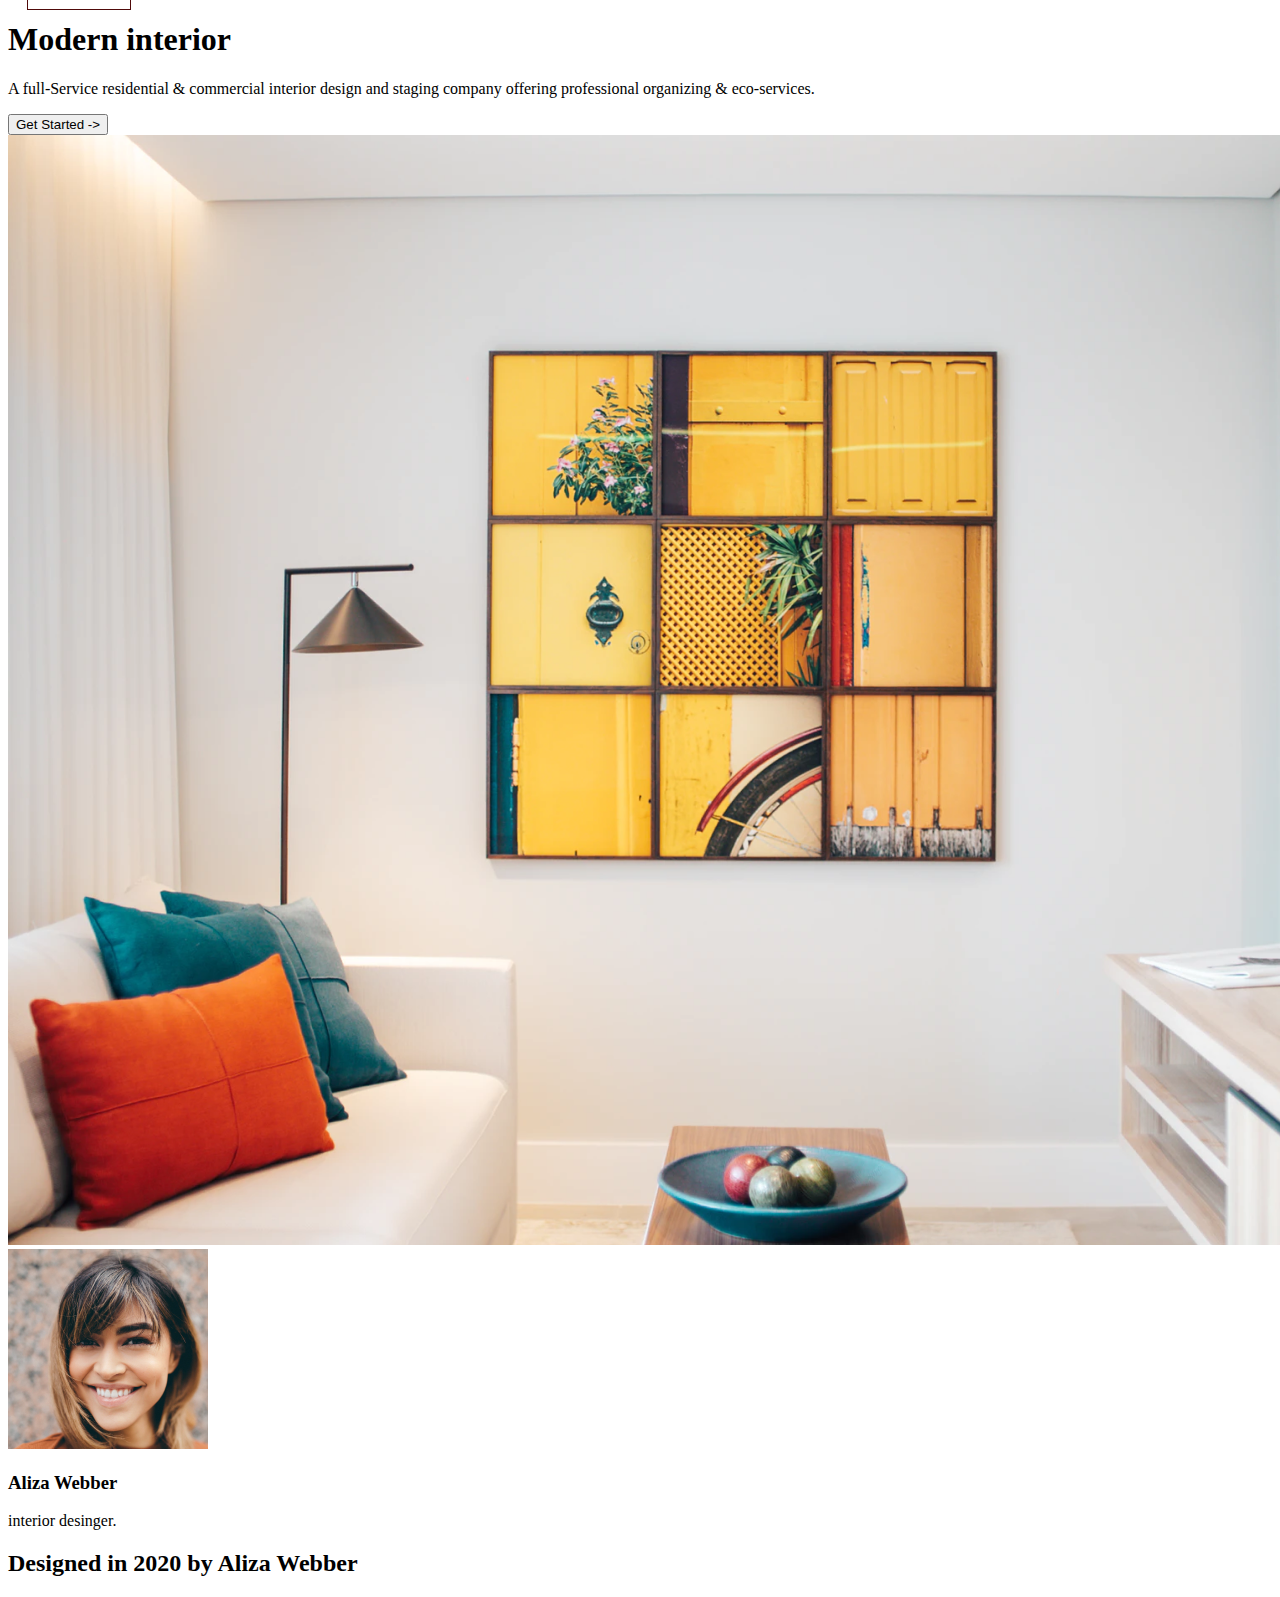
==== src/index.html @ a80bf713 "Agregando lo primero" ====
<!DOCTYPE html>
<html lang="en">

<head>
  <meta charset="utf-8" />
  <meta name="viewport" content="width=device-width, initial-scale=1,
  maximum-scale=5" />
  <link rel="stylesheet" href="Style.css">
  <link rel="Shortcut icon" href="images/devchallenges.png">
  <title>Interior Consultants</title>
</head>

<body class="main">
  <header id="header">
    <div class="container__header">
      <div class="title-izq">
        <h5>THIS INTERIOR</h5>
      </div>
      <div class="container__nav">
        <nav id="nav">
          <ul>
            <li><a href="#" class="select">HOME</a></li>
            <li><a href="#">ABOUT US</a></li>
            <li><a href="#">HOW IT WORK</a></li>
            <li><a href="#">CONTACT US</a></li>
          </ul>
        </nav>
      </div>
    </div>
  </header>

  <div class="container__all" id="container_all">
    <div class="cover">
      <div class="container__cover">
        <div class="container__info">
          <h1>Modern interior</h1>
          <p>A full-Service residential & commercial interior design and staging company offering professional
            organizing & eco-services.</p>
          <input type="button" value="Get Started ->">
        </div>
        <div class="container__vector">
          <img src="./images/photo1.png" alt="photo1">
        </div>
      </div>
    </div>
  </div>

  <div class="container-two">
    <div class="container-perfil">
      <img src="./images/photo2.png" alt="photo2">
    </div>
    <div class="container-infos">
      <h3 class="name-perfil">Aliza Webber</h3>
      <p class="perfil-info">interior desinger.</p>
    </div>
    <h2 class="title-perfil">Designed in 2020 by Aliza Webber</h2>
  </div>
</body>
---- src/Style.css ----
header{
    width: 100%;
    height: 100px;
    position: fixed;
    margin: -6%;
    z-index: 100;
    transition: all 300ms;
}

.container__header{
        max-width: 85%;
    height: 100%;
    display: flex;
    justify-content: space-between;
    margin: auto;
    padding: 0px 20px;
    margin-top: -35px;
}

header .title-izq{
    display: flex;
    justify-content: center;
    align-items: center;
    border: 1px solid rgb(80, 10, 10);
    box-sizing: border-box;
    margin-top: auto;
}

.container__nav{
    position: relative;
    height: 100%;
}

nav{
    height: 100%;
}

nav ul{
    height: 100%;
    display: flex;
    justify-content: center;
    align-items: center;
}

nav ul li{
    margin: 0px 20px;
    list-style: none;
}

nav ul li a{
    color: #373737;
    font-size: 14px;
}

.select{
    background: #359EF9;
    padding: 10px 30px;
    color: white;
    border-radius: 20px;
}

.nav_mod{
    height: 70px;
    box-shadow: 1px 1px 10px 0px #00000010;
    background: white;
}
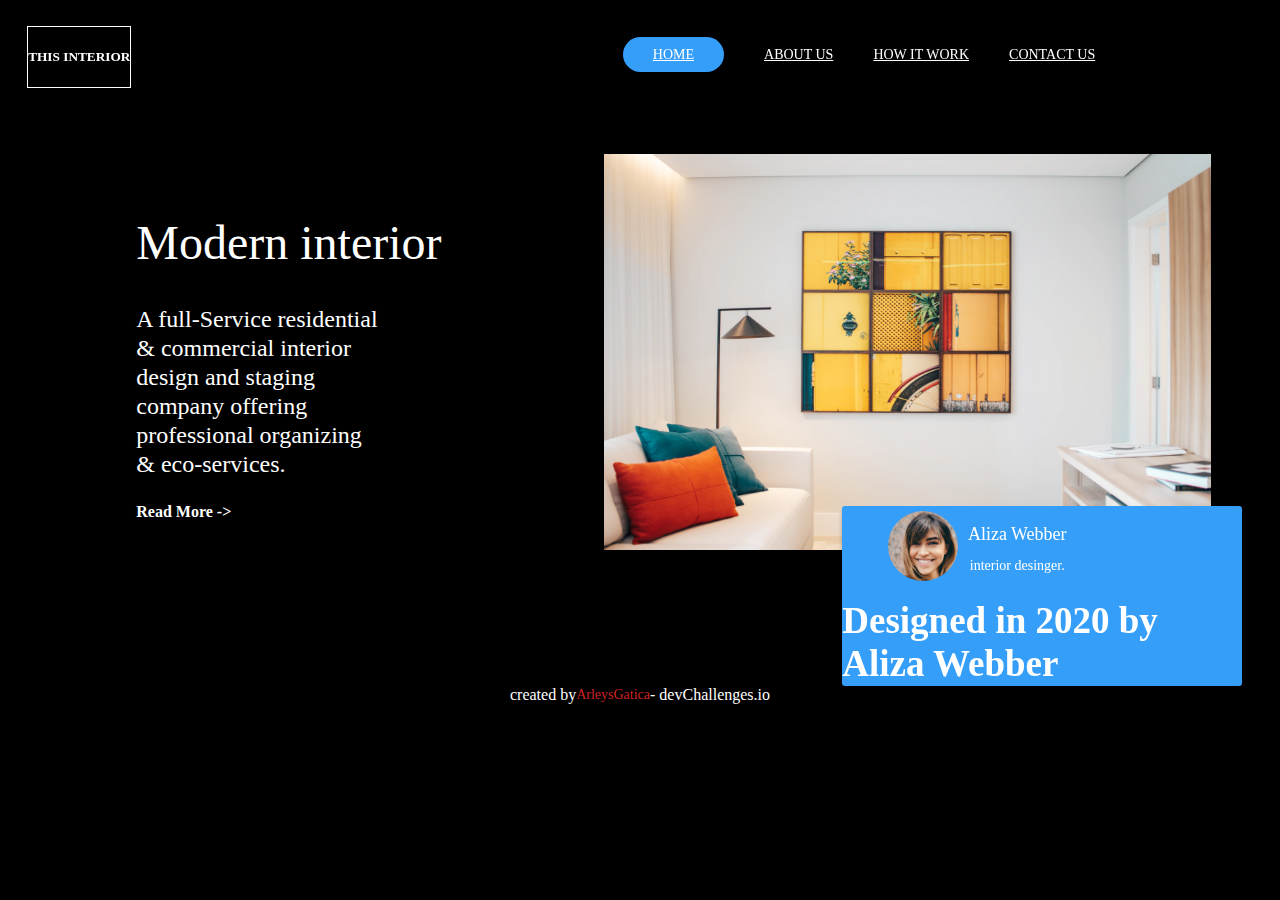
==== commit 62c72427: "terminando el lado PC" ====
--- a/src/index.html
+++ b/src/index.html
@@ -36,7 +36,7 @@
           <h1>Modern interior</h1>
           <p>A full-Service residential & commercial interior design and staging company offering professional
             organizing & eco-services.</p>
-          <input type="button" value="Get Started ->">
+          <h4>Read More -></h4>
         </div>
         <div class="container__vector">
           <img src="./images/photo1.png" alt="photo1">
@@ -55,4 +55,14 @@
     </div>
     <h2 class="title-perfil">Designed in 2020 by Aliza Webber</h2>
   </div>
-</body>+
+  <footer>
+    <div class="footer-content">
+      created by
+      <a href="https://github.com/ArleysGatica/Interior-Consultant-Master">ArleysGatica</a> -
+      devChallenges.io
+    </div>
+  </footer>
+</body>
+
+</html>--- a/src/Style.css
+++ b/src/Style.css
@@ -1,3 +1,7 @@
+.main{
+  background: black;
+}
+
 header{
     width: 100%;
     height: 100px;
@@ -8,20 +12,21 @@
 }
 
 .container__header{
-        max-width: 85%;
+    max-width: 85%;
     height: 100%;
     display: flex;
     justify-content: space-between;
     margin: auto;
     padding: 0px 20px;
     margin-top: -35px;
+    color: #FFFFFF;
 }
 
 header .title-izq{
     display: flex;
     justify-content: center;
     align-items: center;
-    border: 1px solid rgb(80, 10, 10);
+    border: 1px solid rgb(255, 255, 255);
     box-sizing: border-box;
     margin-top: auto;
 }
@@ -48,7 +53,7 @@
 }
 
 nav ul li a{
-    color: #373737;
+    color: white;
     font-size: 14px;
 }
 
@@ -59,8 +64,128 @@
     border-radius: 20px;
 }
 
-.nav_mod{
-    height: 70px;
-    box-shadow: 1px 1px 10px 0px #00000010;
-    background: white;
+.cover{
+    width: 100%;
+    padding-bottom: 60px;
+    margin-top: 100px;
 }
+
+.container__cover{
+    width: 79.7%;
+    margin: auto;
+    padding: 20px;
+    display: flex;
+    justify-content: space-between;
+    position: relative;
+}
+
+.cover .container__info{
+  color: #FFFFFF;
+    max-width: 33%;
+    margin-top: 60px;
+  }
+
+.cover h1{
+    font-family: Lora;
+    font-style: normal;
+    font-weight: 500;
+    font-size: 48px;
+    line-height: 61px;
+}
+
+.cover p{
+    font-family: Montserrat;
+    font-style: normal;
+    font-weight: normal;
+    font-size: 24px;
+    line-height: 29px;
+    width: 75%;
+}
+
+.container__vector img{
+  margin-left: 20%;
+   margin-right: 10%;
+    width: 90%;
+    height: 80%;
+    margin-top: 5%;
+     box-shadow: 0px 4px 4px rgb(0 0 0 / 25%);
+}
+
+.container-two{
+ background: #359EF9;
+    width: 400px;
+    height: 180px;
+    margin-top: -15%;
+    margin-left: 66%;
+    transform-style: preserve-3d;
+    border-radius: 3px;
+    box-shadow: 0px 4px 4px rgb(0 0 0 / 25%);
+}
+
+.container-perfil{
+  width: 30px;
+  height: 60px;
+  display: flex;
+}
+
+.container-perfil img{
+    border-radius: 50%;
+    margin-left: 41px;
+    align-self: flex-start;
+    width: 70px;
+    padding: 5px;
+}
+
+.container-infos{
+align-items: center;
+display: flex;
+flex-direction: column;
+  margin-left: -50px;
+  margin-top: -60px;
+}
+
+.name-perfil{
+  font-family: Montserrat;
+  font-style: normal;
+  font-weight: normal;
+  font-size: 18px;
+  line-height: 21px;
+  color: #FFFFFF;
+    padding: 0;
+    box-sizing: border-box;
+}
+
+.perfil-info{
+  font-family: Montserrat;
+  font-style: normal;
+  font-weight: normal;
+  font-size: 14px;
+  line-height: 16px;
+  color: #FFFFFF;
+      margin: -5px;
+}	
+
+.title-perfil{
+  font-family: auto;
+    font-style: normal;
+    font-weight: bold;
+    font-size: 37px;
+    align-items: center;
+    color: #FFFFFF;
+    display: flex;
+    justify-content: space-around;
+}
+
+.footer-content{
+    display: flex;
+    justify-content: center;
+    align-items: center;
+    position: relative;
+    color: white;   
+}
+
+.footer-content a{
+    color: rgb(206, 35, 35);
+    font-size: 14px;
+    text-decoration: none;
+}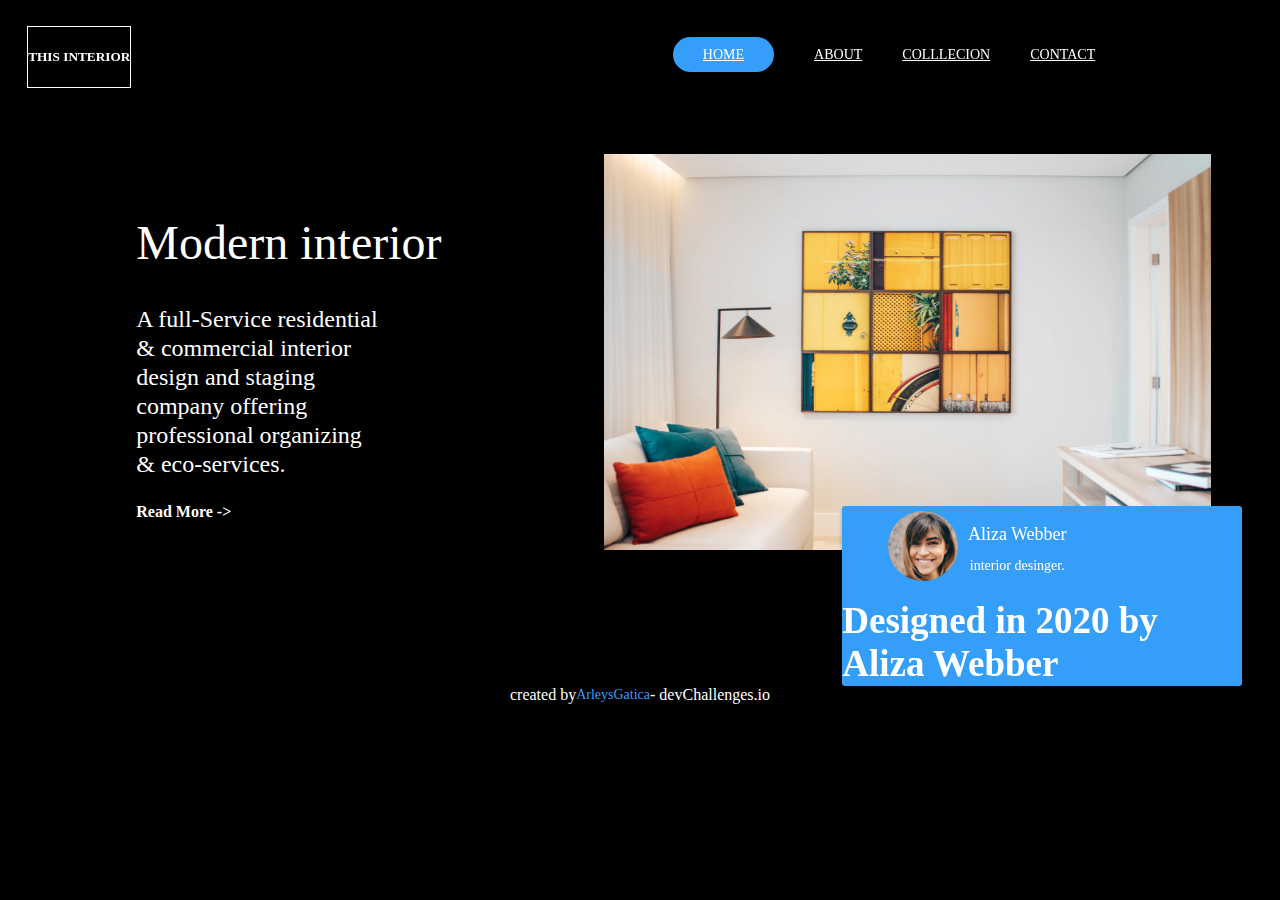
==== commit 580c9e0c: "medias..." ====
--- a/src/index.html
+++ b/src/index.html
@@ -20,9 +20,9 @@
         <nav id="nav">
           <ul>
             <li><a href="#" class="select">HOME</a></li>
-            <li><a href="#">ABOUT US</a></li>
-            <li><a href="#">HOW IT WORK</a></li>
-            <li><a href="#">CONTACT US</a></li>
+            <li><a href="#">ABOUT</a></li>
+            <li><a href="#">COLLLECION</a></li>
+            <li><a href="#">CONTACT</a></li>
           </ul>
         </nav>
       </div>
--- a/src/Style.css
+++ b/src/Style.css
@@ -185,7 +185,99 @@
 }
 
 .footer-content a{
-    color: rgb(206, 35, 35);
+    color:  #359EF9;
     font-size: 14px;
     text-decoration: none;
-}+}
+
+@media screen and (max-width: 650px){
+  .cover{
+   
+  
+  }
+}
+
+@media screen and (max-width: 650px){
+  .container__cover{
+    margin-top: -10px;
+    align-items: self-end;
+    margin-left: 100px;
+    
+  }
+}
+
+@media screen and (max-width: 650px){
+  .container__info{
+    height: 100%;
+    display: flex;
+    align-items: baseline
+  }
+
+  .container__info h1{
+    font-size: 20px;
+    margin-top: -10px;
+  }
+  .container__info p{
+    height: 90px;
+    width: 100px;
+  }
+}
+  
+@media screen and (max-width: 650px){
+  .container__vector {
+    
+    margin-top: -10px;
+  }
+.container__vector img{
+  width: 110%;
+
+    height: 100%;
+   
+    display: flex;
+    justify-content: center;
+    float: right;
+   
+}
+
+}
+
+@media screen and (max-width: 650px){
+  .container-two{
+    margin-left: 10%;
+    margin-top: 110%;
+  }
+}
+  
+@media screen and (max-width: 650px){
+  .container-perfil{
+    margin-left: -10px;
+  }
+}
+
+@media screen and (max-width: 650px){
+  .container-infos{
+    margin-left: -10px;
+  }
+}
+
+@media screen and (max-width: 650px){
+  .name-perfil{
+    font-size: 12px;
+  }
+}
+  
+@media screen and (max-width: 650px){
+  .perfil-info{
+    font-size: 12px;
+  }
+}
+  
+@media screen and (max-width: 500px){
+.footer-content {
+    display: flex;
+    justify-content: center;
+    align-items: center;
+    position: relative;
+    color: white;   
+}
+}
